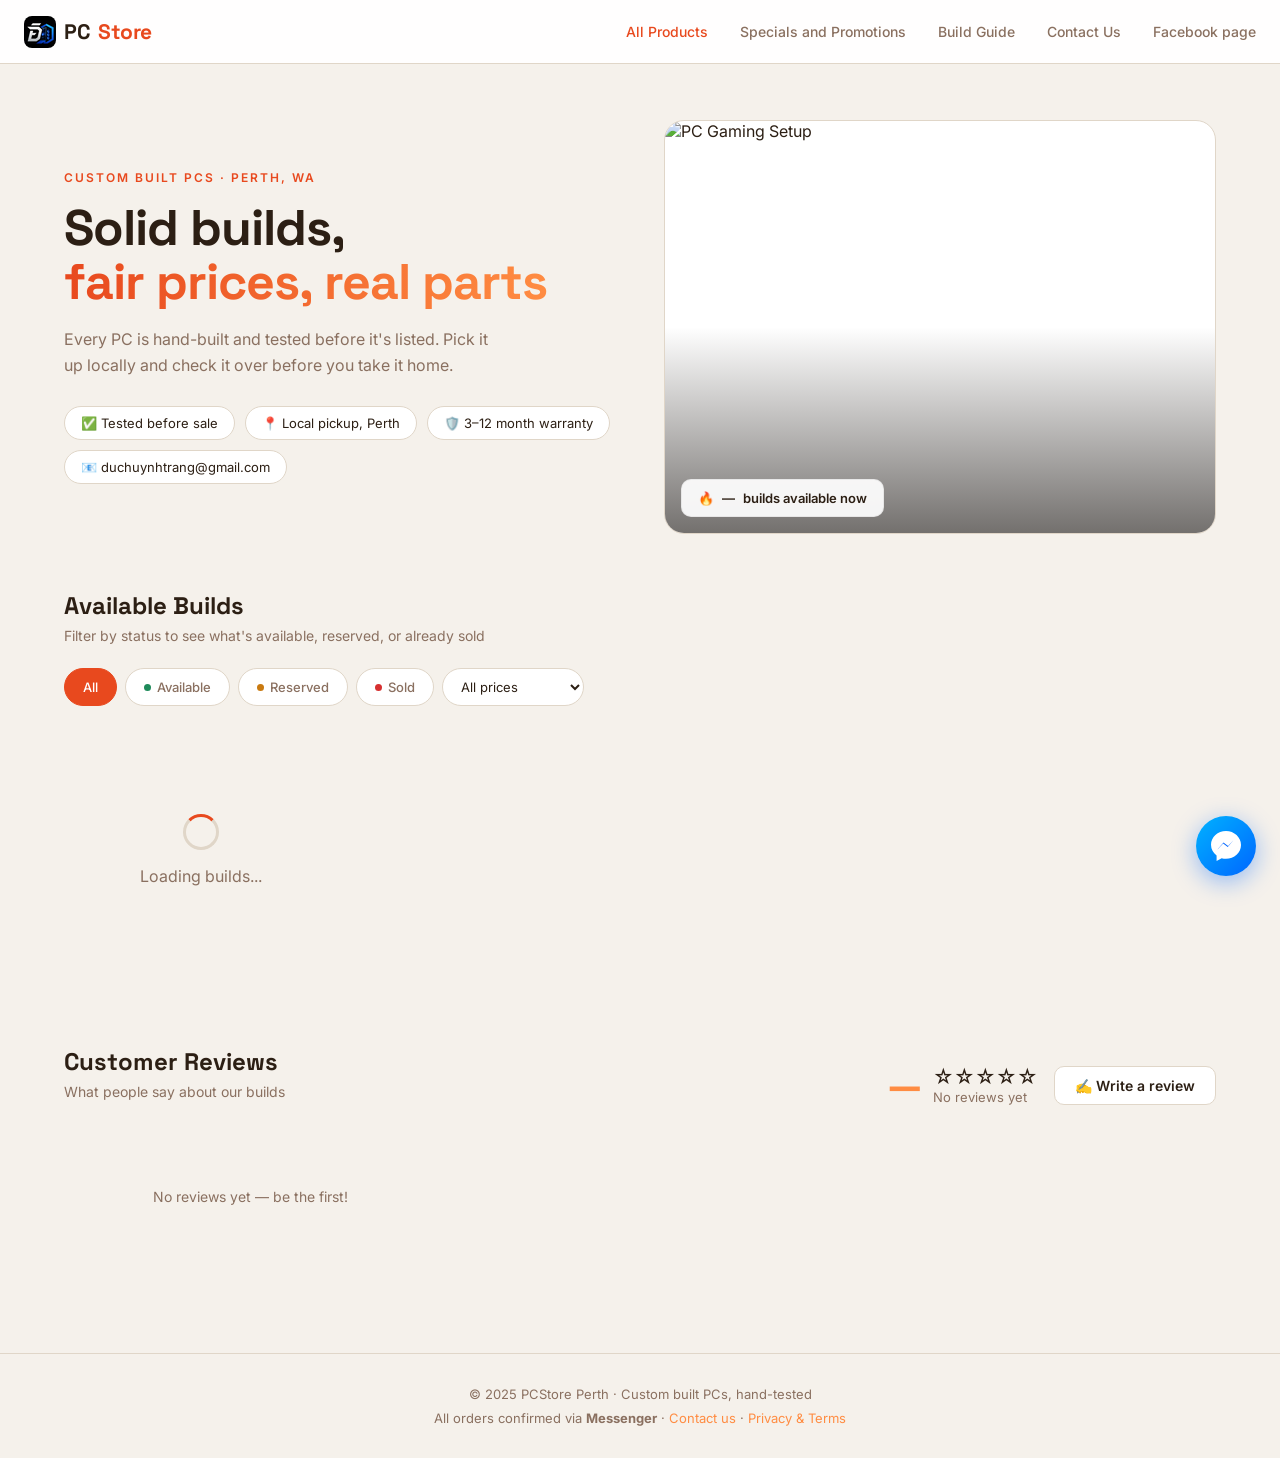
==== index.html @ 986ac5b2 "Add Facebook link to navigation menu" ====
<!DOCTYPE html>
<html lang="en">
<head>
<meta charset="UTF-8">
<meta name="viewport" content="width=device-width, initial-scale=1.0">
<title>PCStore Perth – TrangHuynhDuc</title>
<meta name="description" content="Hand-built custom PCs in Perth, WA. Gaming, office, and editing builds — tested before sale, local pickup, 3–12 month warranty.">
<meta property="og:title" content="PCStore Perth – TrangHuynhDuc">
<meta property="og:description" content="Hand-built custom PCs in Perth, WA. Tested before sale, local pickup, warranty included.">
<meta property="og:type" content="website">
<meta property="og:url" content="https://pcstoreperth.com/">
<meta property="og:image" content="https://pcstoreperth.com/og-image.jpg">
<meta property="og:image:width" content="1200">
<meta property="og:image:height" content="630">
<meta name="twitter:card" content="summary_large_image">
<meta name="twitter:title" content="PCStore Perth – Custom PCs">
<meta name="twitter:description" content="Hand-built custom PCs in Perth, WA. Tested before sale, local pickup, warranty included.">
<meta name="twitter:image" content="https://pcstoreperth.com/og-image.jpg">
<link rel="canonical" href="https://pcstoreperth.com/">
<link rel="icon" type="image/png" href="favicon.png">
<link rel="apple-touch-icon" href="apple-touch-icon.png">
<link href="https://fonts.googleapis.com/css2?family=Space+Grotesk:wght@400;500;600;700&family=Inter:wght@400;500;600&display=swap" rel="stylesheet">
<link rel="stylesheet" href="styles.css">

<!-- Google Analytics -->
<script async src="https://www.googletagmanager.com/gtag/js?id=G-156L86KK58"></script>
<script>
  window.dataLayer = window.dataLayer || [];
  function gtag(){dataLayer.push(arguments);}
  gtag('js', new Date());
  gtag('config', 'G-156L86KK58');
</script>
</head>
<body>

<nav>
  <a class="logo" href="index.html">
    <div class="logo-mark"><img src="favicon.png" alt="Logo"></div>
    PC<span>Store</span>
  </a>
  <div class="nav-links" id="nav-links">
    <a class="nav-link active" href="index.html">All Products</a>
    <a class="nav-link" href="specials.html">Specials and Promotions</a>
    <a class="nav-link" href="info.html">Build Guide</a>
    <a class="nav-link" href="contact.html">Contact Us</a>
    <a class="nav-link" href="https://www.facebook.com/codepcstore" target="_blank" rel="noopener">Facebook page</a>
  
  </div>
  <button class="nav-toggle" id="nav-toggle">☰</button>
</nav>

<section class="hero">
  <div>
    <div class="hero-eyebrow">Custom Built PCs · Perth, WA</div>
    <h1>Solid builds,<br><em>fair prices, real parts</em></h1>
    <p>Every PC is hand-built and tested before it's listed. Pick it up locally and check it over before you take it home.</p>
    <div class="hero-tags">
      <span class="hero-tag">✅ Tested before sale</span>
      <span class="hero-tag">📍 Local pickup, Perth</span>
      <span class="hero-tag">🛡️ 3–12 month warranty</span>
      <span class="hero-tag">📧 duchuynhtrang@gmail.com</span>
    </div>
  </div>
  <div class="hero-visual">
    <img src="https://images.unsplash.com/photo-1587202372634-32705e3bf49c?w=800&q=80" alt="PC Gaming Setup">
    <div class="hero-badge">🔥 <span id="hero-count">—</span> builds available now</div>
  </div>
</section>

<section class="section-wrap" id="products">
  <div class="section-title">Available Builds</div>
  <div class="section-sub">Filter by status to see what's available, reserved, or already sold</div>
  <div class="filter-bar" id="filter-bar">
    <button class="filter-btn active" data-status="all">All</button>
    <button class="filter-btn" data-status="available"><span class="filter-dot" style="background:var(--green)"></span>Available</button>
    <button class="filter-btn" data-status="reserved"><span class="filter-dot" style="background:var(--yellow)"></span>Reserved</button>
    <button class="filter-btn" data-status="sold"><span class="filter-dot" style="background:var(--red)"></span>Sold</button>
    <select id="price-filter" class="price-filter-select">
      <option value="all">All prices</option>
      <option value="0-500">Under $500</option>
      <option value="500-1000">$500 – $1000</option>
      <option value="1000-2000">$1000 – $2000</option>
      <option value="2000-99999">$2000+</option>
    </select>
  </div>
  <div id="products-grid" class="grid">
    <div class="loading"><div class="spinner"></div>Loading builds...</div>
  </div>
</section>

<!-- DETAIL MODAL -->
<div class="modal-overlay" id="detail-modal">
  <div class="modal">
    <div class="modal-header">
      <span style="font-family:'Space Grotesk',sans-serif;font-weight:600">Product Details</span>
      <button class="modal-close" onclick="closeModal('detail-modal')">✕</button>
    </div>
    <div id="modal-img-wrap"></div>
    <div class="modal-body">
      <div class="modal-status-row" id="modal-status"></div>
      <div class="modal-category" id="modal-cat"></div>
      <div class="modal-name" id="modal-name"></div>
      <div class="modal-price" id="modal-price"></div>
      <div class="modal-warranty" id="modal-warranty">🛡️ Warranty included</div>
      <div class="modal-desc" id="modal-desc"></div>
      <div class="specs-title">Specifications</div>
      <div class="specs-box" id="modal-specs">—</div>
      <button class="secondary-btn" id="modal-share-btn" style="margin-bottom:10px">🔗 Share this build</button>
      <button class="primary-btn" id="modal-order-btn">📝 Order this build</button>
      <div class="unavailable-note hidden" id="modal-unavailable">This build is no longer available to order</div>
    </div>
  </div>
</div>

<!-- BOOKING MODAL -->
<div class="modal-overlay" id="booking-modal">
  <div class="modal">
    <div class="modal-header">
      <span style="font-family:'Space Grotesk',sans-serif;font-weight:600">Order Build</span>
      <button class="modal-close" onclick="closeModal('booking-modal')">✕</button>
    </div>
    <div class="modal-body">
      <div id="booking-form-view">
        <div class="order-product-preview" id="booking-product-preview"></div>
        <div class="form-group">
          <label>Full name *</label>
          <input type="text" id="b-name" placeholder="John Smith">
        </div>
        <div class="form-group" id="phone-group">
          <label>Phone number *</label>
          <input type="text" id="b-phone" placeholder="04XX XXX XXX or +84 9XX XXX XXX">
          <div class="field-error" id="phone-error">Please enter a valid AU or VN phone number</div>
        </div>
        <div class="form-group">
          <label>Pickup date *</label>
          <input type="date" id="b-date">
        </div>
        <div class="form-group">
          <label>Pickup time *</label>
          <select id="b-time"><option value="">-- Select a date first --</option></select>
        </div>
        <div class="pickup-note">⏰ Note: Mon–Fri pickup is only available after 5:00pm. Sat & Sun pickup is available anytime (8am–8pm).</div>
        <button class="submit-btn" id="booking-submit-btn">Send order request</button>
      </div>
      <div id="booking-success-view" class="success-box hidden">
        <div class="success-icon">✅</div>
        <h3>Order request received!</h3>
        <p>This build has been reserved for you.</p>
        <div class="success-note">💬 Please message us on Messenger to confirm your pickup address — we'll send you the exact location there.</div>
        <a class="primary-btn" id="booking-messenger-btn" href="#" target="_blank">💬 Open Messenger to confirm</a>
      </div>
    </div>
  </div>
</div>

<!-- REVIEWS SECTION -->
<section class="reviews-section" id="reviews">
  <div class="reviews-header">
    <div>
      <div class="section-title">Customer Reviews</div>
      <div class="section-sub">What people say about our builds</div>
    </div>
    <div style="display:flex;align-items:center;gap:16px;flex-wrap:wrap">
      <div class="reviews-avg">
        <div class="reviews-avg-num" id="avg-rating">—</div>
        <div>
          <div class="reviews-avg-stars" id="avg-stars">☆☆☆☆☆</div>
          <div class="reviews-avg-count" id="avg-count">No reviews yet</div>
        </div>
      </div>
      <button class="write-review-btn" onclick="openReviewModal()">✍️ Write a review</button>
    </div>
  </div>
  <div class="reviews-grid" id="reviews-grid">
    <div class="reviews-empty">No reviews yet — be the first!</div>
  </div>
</section>

<!-- WRITE REVIEW MODAL -->
<div class="modal-overlay" id="review-modal">
  <div class="modal">
    <div class="modal-header">
      <span style="font-family:'Space Grotesk',sans-serif;font-weight:600">Write a Review</span>
      <button class="modal-close" onclick="closeModal('review-modal')">✕</button>
    </div>
    <div class="modal-body">
      <div class="form-group">
        <label>Your name *</label>
        <input type="text" id="rv-name" placeholder="e.g. John S.">
      </div>

 <!-- co edit -->      
    <div class="form-group">
     <label>Which product did you buy?</label>
     <select id="rv-product">
       <option value="">-- Chọn sản phẩm bạn đã mua --</option>
     </select>
    </div>    

      <div class="form-group">
        <label>Rating *</label>
        <div class="star-picker" id="star-picker">
          <span data-val="1">⭐</span>
          <span data-val="2">⭐</span>
          <span data-val="3">⭐</span>
          <span data-val="4">⭐</span>
          <span data-val="5">⭐</span>
        </div>
        <div class="star-hint" id="star-hint">Tap a star to rate</div>
      </div>
      <div class="form-group">
        <label>Your review *</label>
        <textarea id="rv-comment" placeholder="Tell us about your experience..."></textarea>
      </div>
      <button class="submit-btn" id="rv-submit">Submit review</button>
    </div>
  </div>
</div>

<a class="floating-messenger" id="floating-messenger-btn" href="#" target="_blank">
  <svg viewBox="0 0 36 36" fill="none" xmlns="http://www.w3.org/2000/svg"><path d="M18 0C8.1 0 0 7.4 0 16.6c0 5.2 2.6 9.9 6.7 12.9V36l6.1-3.4c1.6.5 3.4.7 5.2.7 9.9 0 18-7.4 18-16.6S27.9 0 18 0z" fill="#fff"/><path d="M8.2 21.9 14.6 15l5.5 4.2L26.9 11l-6.4 6.9-5.5-4.2-7 8.2z" fill="#0066ff"/></svg>
</a>

<div class="toast" id="toast">✅ Success!</div>

<footer>
  <div>© 2025 PCStore Perth · Custom built PCs, hand-tested</div>
  <div style="margin-top:8px">All orders confirmed via <strong>Messenger</strong> · <a href="contact.html">Contact us</a> · <a href="privacy.html">Privacy &amp; Terms</a></div>
</footer>

<script type="module" src="shop.js"></script>
</body>
</html>
---- styles.css ----
/* ============================================
   PCStore Perth — shared stylesheet
   Used by: index.html, info.html, contact.html, privacy.html
   ============================================ */

*, *::before, *::after { box-sizing: border-box; margin: 0; padding: 0; }

:root {
  --bg: #f5f1eb;
  --surface: #ffffff;
  --surface2: #efe8de;
  --border: #e0d6c8;
  --accent: #e8491e;
  --accent2: #ff8c42;
  --text: #2c1f14;
  --muted: #8a7060;
  --green: #1e8a5a;
  --yellow: #c97a10;
  --red: #d63030;
  --radius: 14px;
}

body { background: var(--bg); color: var(--text); font-family: 'Inter', sans-serif; min-height: 100vh; }
img { display: block; }
button { font-family: inherit; }
a { color: inherit; }

/* ============ NAV ============ */
nav {
  background: rgba(255,255,255,.92);
  backdrop-filter: blur(10px);
  border-bottom: 1px solid var(--border);
  padding: 0 24px;
  height: 64px;
  display: flex;
  align-items: center;
  justify-content: space-between;
  position: sticky; top: 0; z-index: 100;
}
.logo { font-family: 'Space Grotesk', sans-serif; font-weight: 700; font-size: 21px; letter-spacing: -0.5px; display: flex; align-items: center; gap: 8px; text-decoration: none; color: var(--text); }
.logo-mark { width: 32px; height: 32px; border-radius: 8px; overflow: hidden; flex-shrink: 0; }
.logo-mark img { width: 100%; height: 100%; object-fit: cover; }
.logo span { color: var(--accent); }
.nav-links { display: flex; gap: 32px; align-items: center; }
.nav-link { color: var(--muted); text-decoration: none; font-size: 14px; font-weight: 500; cursor: pointer; transition: color .2s; background: none; border: none; }
.nav-link:hover, .nav-link.active { color: var(--text); }
.nav-link.active { color: var(--accent); }
.nav-toggle { display: none; background: none; border: none; color: var(--text); font-size: 24px; cursor: pointer; }

/* ============ HERO (index.html) ============ */
.hero {
  padding: 56px 24px;
  max-width: 1200px; margin: 0 auto;
  display: grid; grid-template-columns: 1fr 1fr; gap: 48px; align-items: center;
}
.hero-eyebrow { font-size: 12px; letter-spacing: 2px; text-transform: uppercase; color: var(--accent); margin-bottom: 16px; font-weight: 600; }
.hero h1 { font-family: 'Space Grotesk', sans-serif; font-size: clamp(32px, 4.2vw, 50px); font-weight: 700; line-height: 1.08; margin-bottom: 18px; letter-spacing: -1px; }
.hero h1 em { font-style: normal; background: linear-gradient(90deg, var(--accent), var(--accent2)); -webkit-background-clip: text; -webkit-text-fill-color: transparent; }
.hero p { color: var(--muted); font-size: 16px; max-width: 440px; margin-bottom: 28px; line-height: 1.6; }
.hero-tags { display: flex; gap: 10px; flex-wrap: wrap; }
.hero-tag { font-size: 13px; padding: 8px 16px; border-radius: 20px; background: var(--surface); border: 1px solid var(--border); color: var(--text); display: flex; align-items: center; gap: 6px; }
.hero-visual {
  position: relative; border-radius: 20px; overflow: hidden;
  aspect-ratio: 4/3; background: var(--surface);
  border: 1px solid var(--border);
}
.hero-visual img { width: 100%; height: 100%; object-fit: cover; }
.hero-visual::after {
  content: ''; position: absolute; inset: 0;
  background: linear-gradient(180deg, transparent 50%, rgba(22,17,13,.6) 100%);
}
.hero-badge {
  position: absolute; bottom: 16px; left: 16px; z-index: 2;
  background: rgba(255,255,255,.92); color: var(--text); backdrop-filter: blur(8px);
  border: 1px solid rgba(0,0,0,.06); border-radius: 10px;
  padding: 10px 16px; font-size: 13px; font-weight: 600;
  display: flex; align-items: center; gap: 8px;
}

/* ============ SECTION / PAGE HEADERS ============ */
.section-wrap { padding: 0 24px 80px; max-width: 1200px; margin: 0 auto; }
.section-title { font-family: 'Space Grotesk', sans-serif; font-size: 24px; font-weight: 700; margin-bottom: 6px; }
.section-sub { color: var(--muted); font-size: 14px; margin-bottom: 24px; }
.page-header { padding: 56px 24px 24px; max-width: 1100px; margin: 0 auto; }
.page-header .section-title { font-size: 28px; }

/* ============ FILTER BAR (index.html) ============ */
.filter-bar { display: flex; gap: 8px; flex-wrap: wrap; margin-bottom: 28px; }
.filter-btn {
  padding: 9px 18px; border-radius: 20px; border: 1px solid var(--border);
  background: var(--surface); color: var(--muted); font-size: 13px; font-weight: 500; cursor: pointer;
  transition: all .2s; display: flex; align-items: center; gap: 6px;
}
.filter-btn.active { border-color: var(--accent); color: #fff; background: var(--accent); }
.filter-btn:hover:not(.active) { border-color: var(--accent); color: var(--accent); }

.price-filter-select {
  background: var(--surface); border: 1px solid var(--border); color: var(--text);
  padding: 9px 14px; border-radius: 99px; font-size: 13px; font-family: inherit; cursor: pointer;
}
.price-filter-select:hover { border-color: var(--accent); }

.sale-badge {
  position: absolute; top: 12px; right: 12px; background: #d63030; color: #fff;
  font-size: 12px; font-weight: 700; padding: 4px 12px; border-radius: 6px; z-index: 2;
  letter-spacing: .5px; box-shadow: 0 2px 8px rgba(214,48,48,.4);
}
.card-price-row { display: flex; align-items: baseline; gap: 8px; margin-top: auto; }
.card-price-original { font-size: 14px; color: var(--muted); text-decoration: line-through; }
.card-price-sale { font-size: 21px; font-weight: 700; color: #d63030; font-family: 'Space Grotesk', sans-serif; }
.filter-dot { width: 7px; height: 7px; border-radius: 50%; }

/* ============ PRODUCT GRID / CARD (index.html) ============ */
.grid { display: grid; grid-template-columns: repeat(auto-fill, minmax(270px, 1fr)); gap: 20px; }

.card {
  background: var(--surface); border: 1px solid var(--border);
  border-radius: var(--radius); overflow: hidden; cursor: pointer;
  transition: transform .2s, border-color .2s, box-shadow .2s;
  display: flex; flex-direction: column;
}
.card:hover { transform: translateY(-4px); border-color: var(--accent); box-shadow: 0 12px 32px rgba(255,87,34,.15); }
.card-img-wrap { position: relative; width: 100%; aspect-ratio: 4/3; background: var(--surface2); overflow: hidden; }
.card-img-wrap img { width: 100%; height: 100%; object-fit: cover; transition: transform .3s; }
.card:hover .card-img-wrap img { transform: scale(1.05); }
.card-img-fallback { width: 100%; height: 100%; display: flex; align-items: center; justify-content: center; font-size: 48px; }
.status-pill {
  position: absolute; top: 12px; left: 12px; z-index: 2;
  font-size: 11px; font-weight: 600; padding: 5px 11px; border-radius: 20px;
  display: flex; align-items: center; gap: 6px;
  backdrop-filter: blur(8px);
}
.status-pill .dot { width: 6px; height: 6px; border-radius: 50%; }
.status-available { background: rgba(74,222,128,.15); color: var(--green); border: 1px solid rgba(74,222,128,.3); }
.status-available .dot { background: var(--green); animation: pulse 1.6s infinite; }
.status-reserved { background: rgba(251,191,36,.15); color: var(--yellow); border: 1px solid rgba(251,191,36,.3); }
.status-reserved .dot { background: var(--yellow); }
.status-sold { background: rgba(248,113,113,.15); color: var(--red); border: 1px solid rgba(248,113,113,.3); }
.status-sold .dot { background: var(--red); }
@keyframes pulse { 0%,100% { opacity: 1; } 50% { opacity: .3; } }

.card-body { padding: 16px; flex: 1; display: flex; flex-direction: column; }
.card-category { font-size: 11px; letter-spacing: 1px; text-transform: uppercase; color: var(--accent); margin-bottom: 6px; font-weight: 600; }
.card-name { font-family: 'Space Grotesk', sans-serif; font-size: 16px; font-weight: 600; margin-bottom: 10px; line-height: 1.3; }
.card-price { font-size: 21px; font-weight: 700; color: var(--accent2); font-family: 'Space Grotesk', sans-serif; margin-top: auto; }
.card-price-label { font-size: 11px; color: var(--muted); margin-top: 2px; }
.card-footer { padding: 0 16px 16px; }
.order-btn {
  width: 100%; background: var(--accent); color: #fff; border: none;
  padding: 11px 18px; border-radius: 10px; font-size: 14px; font-weight: 600;
  cursor: pointer; transition: opacity .2s;
}
.order-btn:hover { opacity: .85; }
.order-btn:disabled { background: var(--surface2); color: var(--muted); cursor: not-allowed; }

/* ============ MODALS (index.html) ============ */
.modal-overlay {
  position: fixed; inset: 0; background: rgba(0,0,0,.75);
  display: none; align-items: center; justify-content: center;
  z-index: 200; padding: 20px; backdrop-filter: blur(4px);
}
.modal-overlay.open { display: flex; }
.modal {
  background: var(--surface); border: 1px solid var(--border);
  border-radius: 20px; max-width: 640px; width: 100%;
  max-height: 90vh; overflow-y: auto;
}
.modal-header { padding: 18px 24px; border-bottom: 1px solid var(--border); display: flex; justify-content: space-between; align-items: center; position: sticky; top: 0; background: var(--surface); z-index: 5; }
.modal-close { background: var(--surface2); border: none; color: var(--muted); width: 32px; height: 32px; border-radius: 8px; cursor: pointer; font-size: 18px; }
.modal-img { width: 100%; aspect-ratio: 16/10; object-fit: cover; background: var(--surface2); }
.modal-img-fallback { width: 100%; aspect-ratio: 16/10; display: flex; align-items: center; justify-content: center; font-size: 72px; background: var(--surface2); }
.modal-body { padding: 24px; }
.modal-status-row { margin-bottom: 14px; }
.modal-category { font-size: 11px; letter-spacing: 1px; text-transform: uppercase; color: var(--accent); margin-bottom: 8px; font-weight: 600; }
.modal-name { font-family: 'Space Grotesk', sans-serif; font-size: 24px; font-weight: 700; margin-bottom: 12px; }
.modal-price { font-size: 30px; font-weight: 700; color: var(--accent2); font-family: 'Space Grotesk', sans-serif; margin-bottom: 8px; }
.modal-warranty { display: inline-flex; align-items: center; gap: 6px; font-size: 13px; color: var(--muted); background: var(--surface2); padding: 6px 12px; border-radius: 20px; margin-bottom: 16px; }
.modal-desc { color: var(--muted); line-height: 1.7; margin-bottom: 20px; }
.specs-title { font-weight: 600; margin-bottom: 10px; font-size: 13px; text-transform: uppercase; letter-spacing: 1px; color: var(--muted); }
.specs-box { background: var(--surface2); border-radius: 10px; padding: 16px; white-space: pre-wrap; font-size: 14px; line-height: 1.8; color: var(--text); margin-bottom: 24px; }
.unavailable-note {
  text-align: center; padding: 16px; border-radius: 12px;
  background: var(--surface2); color: var(--muted); font-size: 14px;
}

/* ============ BUTTONS (shared) ============ */
.primary-btn {
  display: flex; align-items: center; justify-content: center; gap: 10px;
  width: 100%; padding: 16px; border-radius: 12px;
  background: var(--accent); color: #fff; font-size: 16px; font-weight: 700;
  border: none; cursor: pointer; transition: opacity .2s; text-decoration: none;
}
.primary-btn:hover { opacity: .9; }
.secondary-btn {
  width: 100%; padding: 14px; border-radius: 12px;
  background: var(--surface2); color: var(--text); font-size: 14px; font-weight: 600;
  border: 1px solid var(--border); cursor: pointer; transition: all .2s;
}
.secondary-btn:hover { border-color: var(--accent); color: var(--accent); }
.secondary-btn:disabled { opacity: .5; cursor: not-allowed; }
.cta-btn { display: inline-flex; align-items: center; gap: 8px; background: var(--accent); color: #fff; padding: 13px 26px; border-radius: 10px; font-weight: 700; font-size: 14px; text-decoration: none; }

/* ============ FORMS (shared: booking, contact) ============ */
.form-group { margin-bottom: 16px; text-align: left; }
.form-group label { display: block; font-size: 13px; font-weight: 500; margin-bottom: 6px; color: var(--muted); }
.form-group input, .form-group select, .form-group textarea {
  width: 100%; background: var(--surface2); border: 1px solid var(--border);
  border-radius: 10px; padding: 11px 14px; color: var(--text); font-size: 14px;
  font-family: inherit; transition: border-color .2s;
}
.form-group input:focus, .form-group select:focus, .form-group textarea:focus { outline: none; border-color: var(--accent); }
.form-group textarea { resize: vertical; min-height: 80px; }
.form-group .field-error { color: var(--red); font-size: 12px; margin-top: 6px; display: none; }
.form-group.has-error input { border-color: var(--red); }
.form-group.has-error .field-error { display: block; }
.form-divider { display: flex; align-items: center; gap: 12px; margin: 24px 0 20px; font-size: 12px; color: var(--muted); }
.form-divider::before, .form-divider::after { content: ''; flex: 1; height: 1px; background: var(--border); }
.pickup-note { font-size: 12px; color: var(--muted); background: var(--surface2); padding: 10px 14px; border-radius: 8px; margin-bottom: 16px; line-height: 1.6; }
.submit-btn {
  width: 100%; padding: 15px; border-radius: 12px;
  background: var(--accent); color: #fff; font-size: 15px; font-weight: 700;
  border: none; cursor: pointer; transition: opacity .2s;
}
.submit-btn:hover { opacity: .85; }
.submit-btn:disabled { opacity: .5; cursor: not-allowed; }
.order-product-preview { display: flex; gap: 12px; align-items: center; background: var(--surface2); border-radius: 10px; padding: 12px; margin-bottom: 20px; }
.order-product-preview img { width: 56px; height: 56px; border-radius: 8px; object-fit: cover; }
.order-product-preview .opp-name { font-weight: 600; font-size: 14px; }
.order-product-preview .opp-price { color: var(--accent2); font-size: 13px; font-weight: 600; margin-top: 2px; }

/* ============ SUCCESS STATE ============ */
.success-box { text-align: center; padding: 20px 0; }
.success-icon { font-size: 56px; margin-bottom: 16px; }
.success-box h3 { font-family: 'Space Grotesk', sans-serif; font-size: 20px; margin-bottom: 8px; }
.success-box p { color: var(--muted); font-size: 14px; margin-bottom: 12px; line-height: 1.6; }
.success-note { background: var(--surface2); border: 1px solid var(--border); border-radius: 10px; padding: 14px; font-size: 13px; color: var(--accent2); margin-bottom: 24px; text-align: left; line-height: 1.6; }

/* ============ LOADING / EMPTY STATES ============ */
.loading { text-align: center; padding: 80px 24px; color: var(--muted); }
.spinner { width: 36px; height: 36px; border: 3px solid var(--border); border-top-color: var(--accent); border-radius: 50%; animation: spin .7s linear infinite; margin: 0 auto 16px; }
@keyframes spin { to { transform: rotate(360deg); } }
.empty { text-align: center; padding: 80px 24px; color: var(--muted); font-size: 15px; grid-column: 1/-1; }
.not-found-box { text-align: center; padding: 100px 24px; }
.not-found-box .nf-icon { font-size: 56px; margin-bottom: 16px; }
.not-found-box h2 { font-family: 'Space Grotesk', sans-serif; font-size: 22px; margin-bottom: 8px; }
.not-found-box p { color: var(--muted); margin-bottom: 24px; }

/* ============ TOAST ============ */
.toast {
  position: fixed; bottom: 24px; left: 50%; transform: translate(-50%, 100px);
  background: var(--surface); border: 1px solid var(--green);
  color: var(--green); padding: 14px 22px; border-radius: 10px;
  font-size: 14px; font-weight: 500; z-index: 999;
  opacity: 0; transition: all .3s; display: flex; align-items: center; gap: 8px;
}
.toast.show { transform: translate(-50%, 0); opacity: 1; }
.toast.error { border-color: var(--red); color: var(--red); }

/* ============ FLOATING MESSENGER BUTTON ============ */
.floating-messenger {
  position: fixed; bottom: 24px; right: 24px; z-index: 150;
  width: 60px; height: 60px; border-radius: 50%;
  background: linear-gradient(135deg, #00b2ff, #0066ff);
  display: flex; align-items: center; justify-content: center;
  text-decoration: none;
  box-shadow: 0 6px 24px rgba(0,102,255,.4);
  transition: transform .2s;
  animation: float 2.4s ease-in-out infinite;
}
.floating-messenger:hover { transform: scale(1.08); }
.floating-messenger svg { width: 30px; height: 30px; }
@keyframes float { 0%,100% { transform: translateY(0); } 50% { transform: translateY(-6px); } }

/* ============ INFO / BUILD GUIDE PAGE ============ */
.info-section { padding: 0 24px 64px; max-width: 1100px; margin: 0 auto; }
.info-intro { color: var(--muted); font-size: 15px; line-height: 1.7; margin-bottom: 36px; max-width: 720px; }
.use-case-grid { display: grid; grid-template-columns: repeat(3, 1fr); gap: 20px; margin-bottom: 48px; }
.use-case-card { background: var(--surface); border: 1px solid var(--border); border-radius: var(--radius); padding: 24px; }
.use-case-icon { font-size: 30px; margin-bottom: 10px; }
.use-case-card h4 { font-family: 'Space Grotesk', sans-serif; font-size: 17px; font-weight: 700; margin-bottom: 4px; }
.use-case-tag { font-size: 12px; color: var(--accent2); margin-bottom: 14px; display: block; }
.use-case-specs { list-style: none; display: flex; flex-direction: column; gap: 8px; }
.use-case-specs li { font-size: 13px; color: var(--muted); display: flex; justify-content: space-between; border-bottom: 1px dashed var(--border); padding-bottom: 8px; }
.use-case-specs li b { color: var(--text); font-weight: 500; }

.components-title { font-family: 'Space Grotesk', sans-serif; font-size: 20px; font-weight: 700; margin-bottom: 6px; }
.components-sub { color: var(--muted); font-size: 14px; margin-bottom: 20px; }
.component-list { display: flex; flex-direction: column; gap: 12px; margin-bottom: 48px; }
.component-row { background: var(--surface); border: 1px solid var(--border); border-radius: 12px; padding: 16px 20px; display: grid; grid-template-columns: 100px 1fr; gap: 16px; align-items: start; }
.component-row .comp-label { font-family: 'Space Grotesk', sans-serif; font-weight: 700; color: var(--accent2); font-size: 14px; }
.component-row .comp-desc { font-size: 13px; color: var(--muted); line-height: 1.6; }
.component-row .comp-desc b { color: var(--text); }

.cta-band { background: var(--surface); border: 1px solid var(--border); border-radius: var(--radius); padding: 32px; text-align: center; }
.cta-band h3 { font-family: 'Space Grotesk', sans-serif; font-size: 18px; margin-bottom: 8px; }
.cta-band p { color: var(--muted); font-size: 13px; margin-bottom: 20px; }

/* ============ CONTACT PAGE ============ */
.contact-section { padding: 64px 24px; }
.contact-inner { max-width: 1100px; margin: 0 auto; display: grid; grid-template-columns: 1fr 1fr; gap: 48px; align-items: start; }
.contact-info h1 { font-family: 'Space Grotesk', sans-serif; font-size: 32px; font-weight: 700; margin-bottom: 12px; }
.contact-info > p { color: var(--muted); line-height: 1.7; margin-bottom: 28px; max-width: 460px; }
.contact-list { display: flex; flex-direction: column; gap: 16px; margin-bottom: 28px; }
.contact-item { display: flex; align-items: center; gap: 14px; font-size: 14px; }
.contact-icon { width: 40px; height: 40px; border-radius: 10px; background: var(--surface2); display: flex; align-items: center; justify-content: center; font-size: 18px; flex-shrink: 0; }
.contact-icon svg { width: 19px; height: 19px; }
.map-wrap { border-radius: 14px; overflow: hidden; border: 1px solid var(--border); aspect-ratio: 16/10; }
.map-wrap iframe { width: 100%; height: 100%; border: 0; filter: grayscale(0.3) invert(0.92) contrast(0.9); }
.contact-cta {
  background: var(--surface); border: 1px solid var(--border); border-radius: 16px; padding: 36px; text-align: center;
  position: sticky; top: 96px;
}
.contact-cta h3 { font-family: 'Space Grotesk', sans-serif; font-size: 19px; margin-bottom: 8px; }
.contact-cta p { color: var(--muted); font-size: 13px; margin-bottom: 24px; line-height: 1.6; }
.response-note { margin-top: 18px; font-size: 12px; color: var(--muted); display: flex; align-items: center; justify-content: center; gap: 6px; }
.response-note .live-dot { width: 6px; height: 6px; border-radius: 50%; background: #4ade80; animation: pulse 1.6s infinite; }

/* ============ PRIVACY PAGE ============ */
.content { max-width: 720px; margin: 0 auto; padding: 56px 24px 80px; }
.content h1 { font-family: 'Space Grotesk', sans-serif; font-size: 30px; font-weight: 700; margin-bottom: 8px; }
.content .updated { color: var(--muted); font-size: 13px; margin-bottom: 40px; }
.content h2 { font-family: 'Space Grotesk', sans-serif; font-size: 18px; font-weight: 700; margin: 32px 0 12px; }
.content p { color: var(--muted); line-height: 1.75; margin-bottom: 14px; font-size: 14.5px; }
.content ul { color: var(--muted); line-height: 1.75; font-size: 14.5px; margin: 0 0 14px 20px; }
.content li { margin-bottom: 6px; }
.content strong { color: var(--text); }
.content a { color: var(--accent2); }

/* ============ FOOTER ============ */
footer { border-top: 1px solid var(--border); padding: 32px 24px; text-align: center; color: var(--muted); font-size: 13px; }
footer a { color: var(--accent2); text-decoration: none; }

.hidden { display: none !important; }

/* ============ RESPONSIVE ============ */
/* ============ REVIEWS SECTION ============ */
.reviews-section { padding: 0 24px 80px; max-width: 1200px; margin: 0 auto; }
.reviews-header { display: flex; align-items: center; justify-content: space-between; margin-bottom: 24px; flex-wrap: wrap; gap: 12px; }
.reviews-avg { display: flex; align-items: center; gap: 10px; }
.reviews-avg-num { font-family: 'Space Grotesk', sans-serif; font-size: 40px; font-weight: 700; color: var(--accent2); }
.reviews-avg-stars { font-size: 20px; }
.reviews-avg-count { font-size: 13px; color: var(--muted); }
.write-review-btn { background: var(--surface); border: 1px solid var(--border); color: var(--text); padding: 10px 20px; border-radius: 10px; font-size: 14px; font-weight: 600; cursor: pointer; transition: border-color .2s; }
.write-review-btn:hover { border-color: var(--accent); color: var(--accent); }

.reviews-grid { display: grid; grid-template-columns: repeat(auto-fill, minmax(300px, 1fr)); gap: 16px; margin-bottom: 28px; }
.review-card { background: var(--surface); border: 1px solid var(--border); border-radius: var(--radius); padding: 20px; }
.review-top { display: flex; align-items: center; justify-content: space-between; margin-bottom: 10px; }
.review-name { font-weight: 600; font-size: 14px; }
.review-date { font-size: 12px; color: var(--muted); }
.review-stars { font-size: 16px; margin-bottom: 8px; }
.review-comment { font-size: 14px; color: var(--muted); line-height: 1.6; }
.review-reply { margin-top: 12px; padding: 10px 14px; background: var(--surface2); border-left: 3px solid var(--accent); border-radius: 6px; font-size: 13px; color: var(--text); line-height: 1.5; }
.review-reply-label { font-size: 11px; color: var(--accent); font-weight: 600; margin-bottom: 4px; text-transform: uppercase; letter-spacing: 1px; }
.reviews-empty { text-align: center; padding: 40px; color: var(--muted); font-size: 14px; }

/* WRITE REVIEW MODAL */
.star-picker { display: flex; gap: 8px; margin-bottom: 4px; }
.star-picker span { font-size: 28px; cursor: pointer; opacity: .3; transition: opacity .2s; }
.star-picker span.active { opacity: 1; }
.star-hint { font-size: 12px; color: var(--muted); margin-bottom: 16px; }
/* ============ RESPONSIVE ============ */
@media (max-width: 760px) {
  .hero { grid-template-columns: 1fr; padding: 32px 16px; }
  .hero-visual { order: -1; }
  nav { padding: 0 16px; }
  .nav-links { position: fixed; top: 64px; left: 0; right: 0; background: var(--bg); border-bottom: 1px solid var(--border); flex-direction: column; padding: 16px; gap: 16px; display: none; }
  .nav-links.open { display: flex; }
  .nav-toggle { display: block; }
  .contact-inner { grid-template-columns: 1fr; }
  .contact-cta { position: static; }
  .use-case-grid { grid-template-columns: 1fr; }
  .component-row { grid-template-columns: 1fr; }
  .modal { border-radius: 16px; }
}
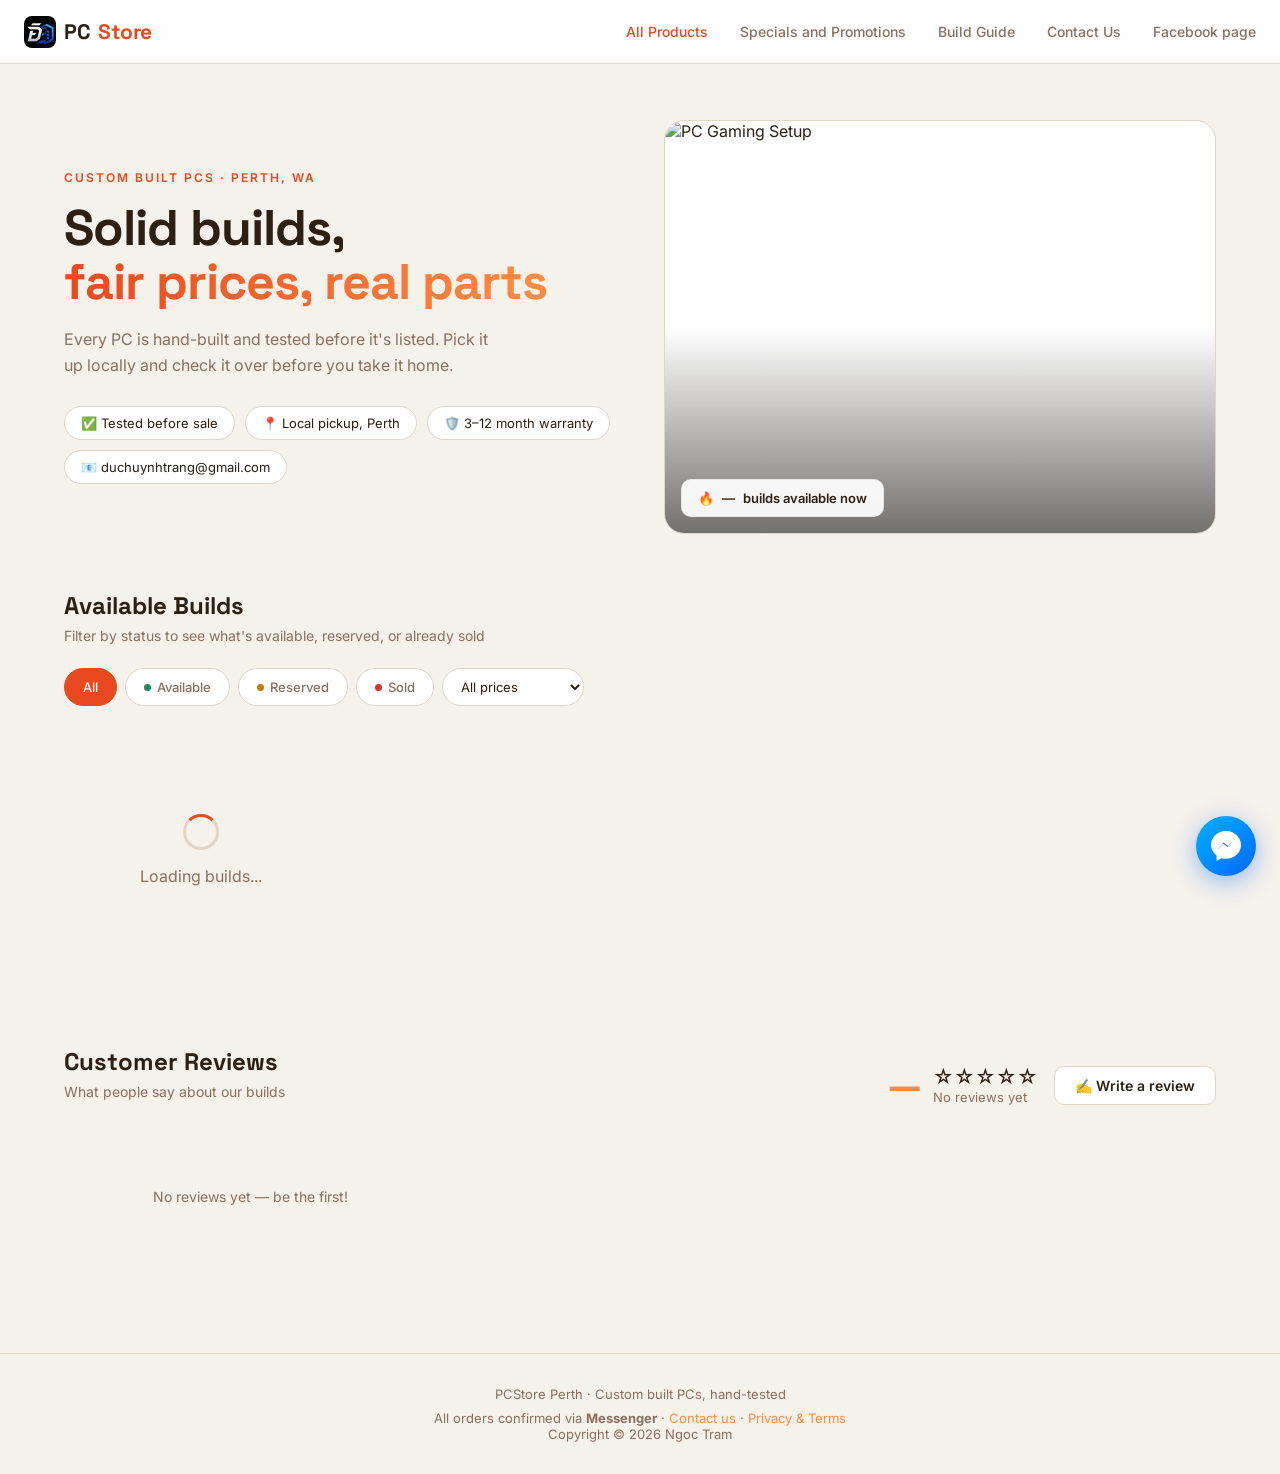
==== commit 3be55320: "Update footer copyright year and text" ====
--- a/index.html
+++ b/index.html
@@ -224,8 +224,9 @@
 <div class="toast" id="toast">✅ Success!</div>
 
 <footer>
-  <div>© 2025 PCStore Perth · Custom built PCs, hand-tested</div>
+  <div> PCStore Perth · Custom built PCs, hand-tested</div>
   <div style="margin-top:8px">All orders confirmed via <strong>Messenger</strong> · <a href="contact.html">Contact us</a> · <a href="privacy.html">Privacy &amp; Terms</a></div>
+  <div>Copyright © 2026 Ngoc Tram</div>
 </footer>
 
 <script type="module" src="shop.js"></script>
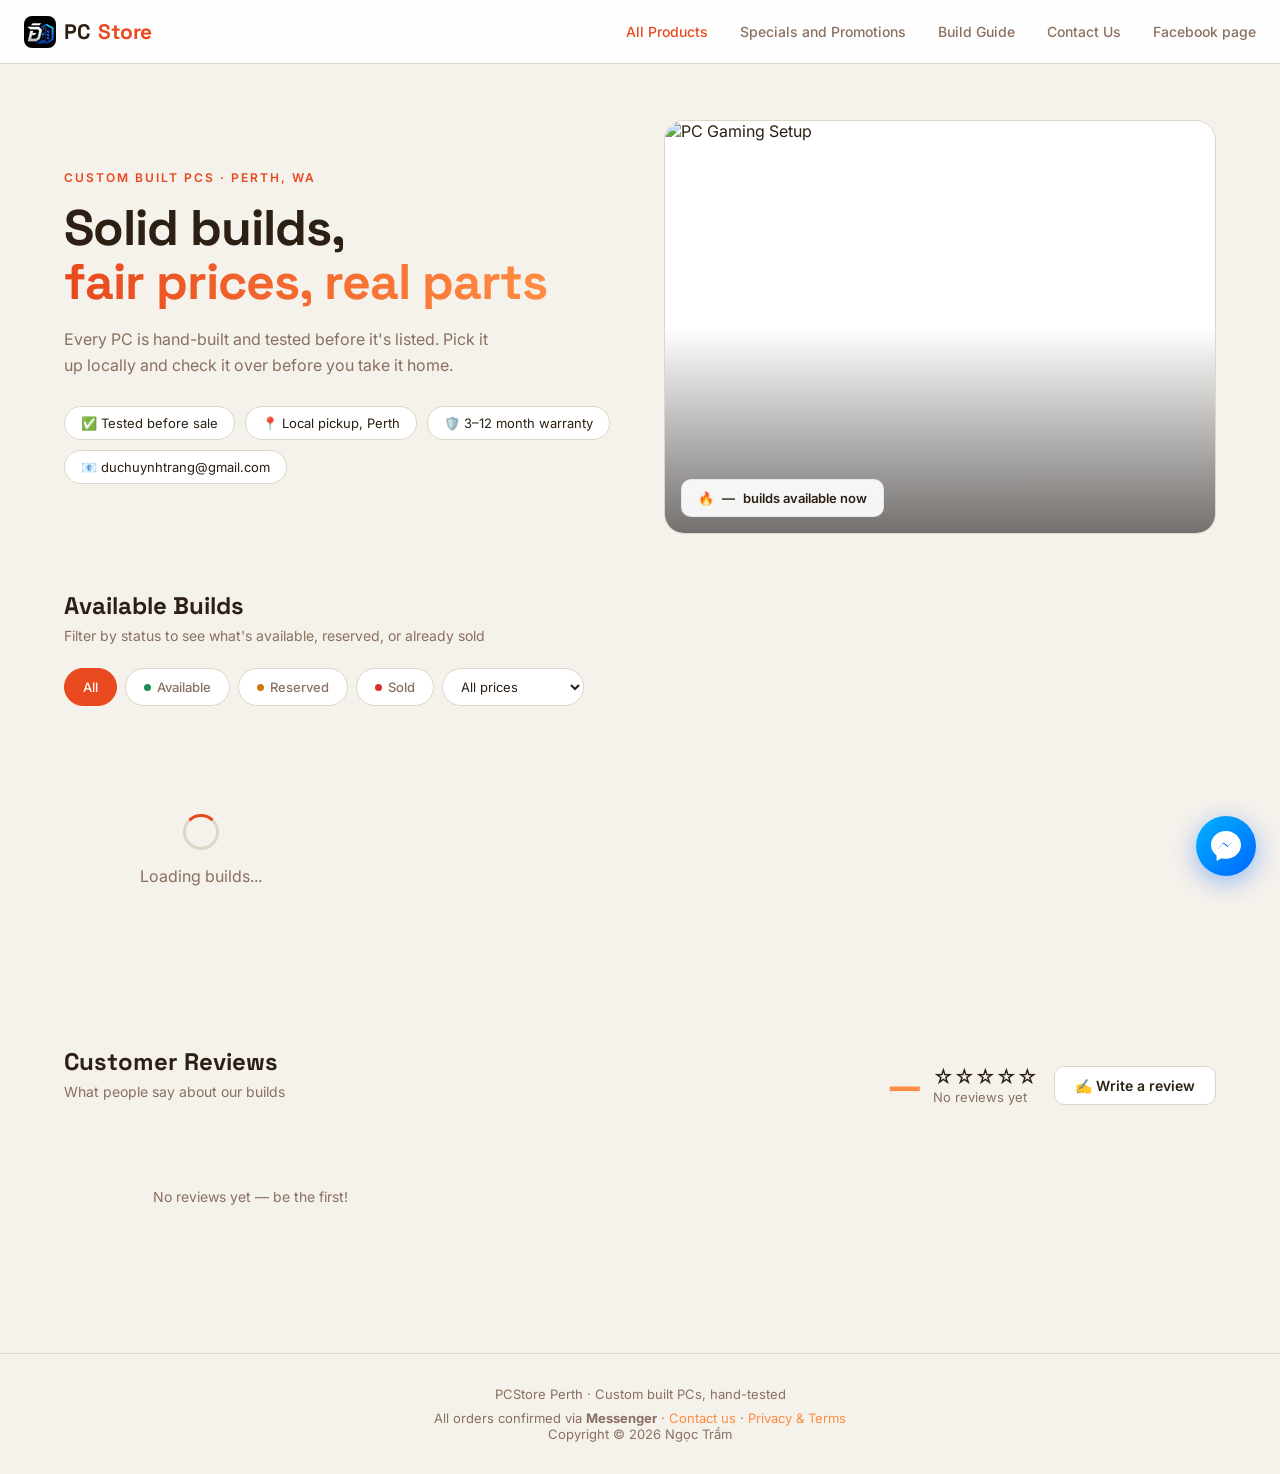
==== commit a3903c92: "Update copyright name to include diacritics" ====
--- a/index.html
+++ b/index.html
@@ -226,7 +226,7 @@
 <footer>
   <div> PCStore Perth · Custom built PCs, hand-tested</div>
   <div style="margin-top:8px">All orders confirmed via <strong>Messenger</strong> · <a href="contact.html">Contact us</a> · <a href="privacy.html">Privacy &amp; Terms</a></div>
-  <div>Copyright © 2026 Ngoc Tram</div>
+  <div>Copyright © 2026 Ngọc Trầm</div>
 </footer>
 
 <script type="module" src="shop.js"></script>
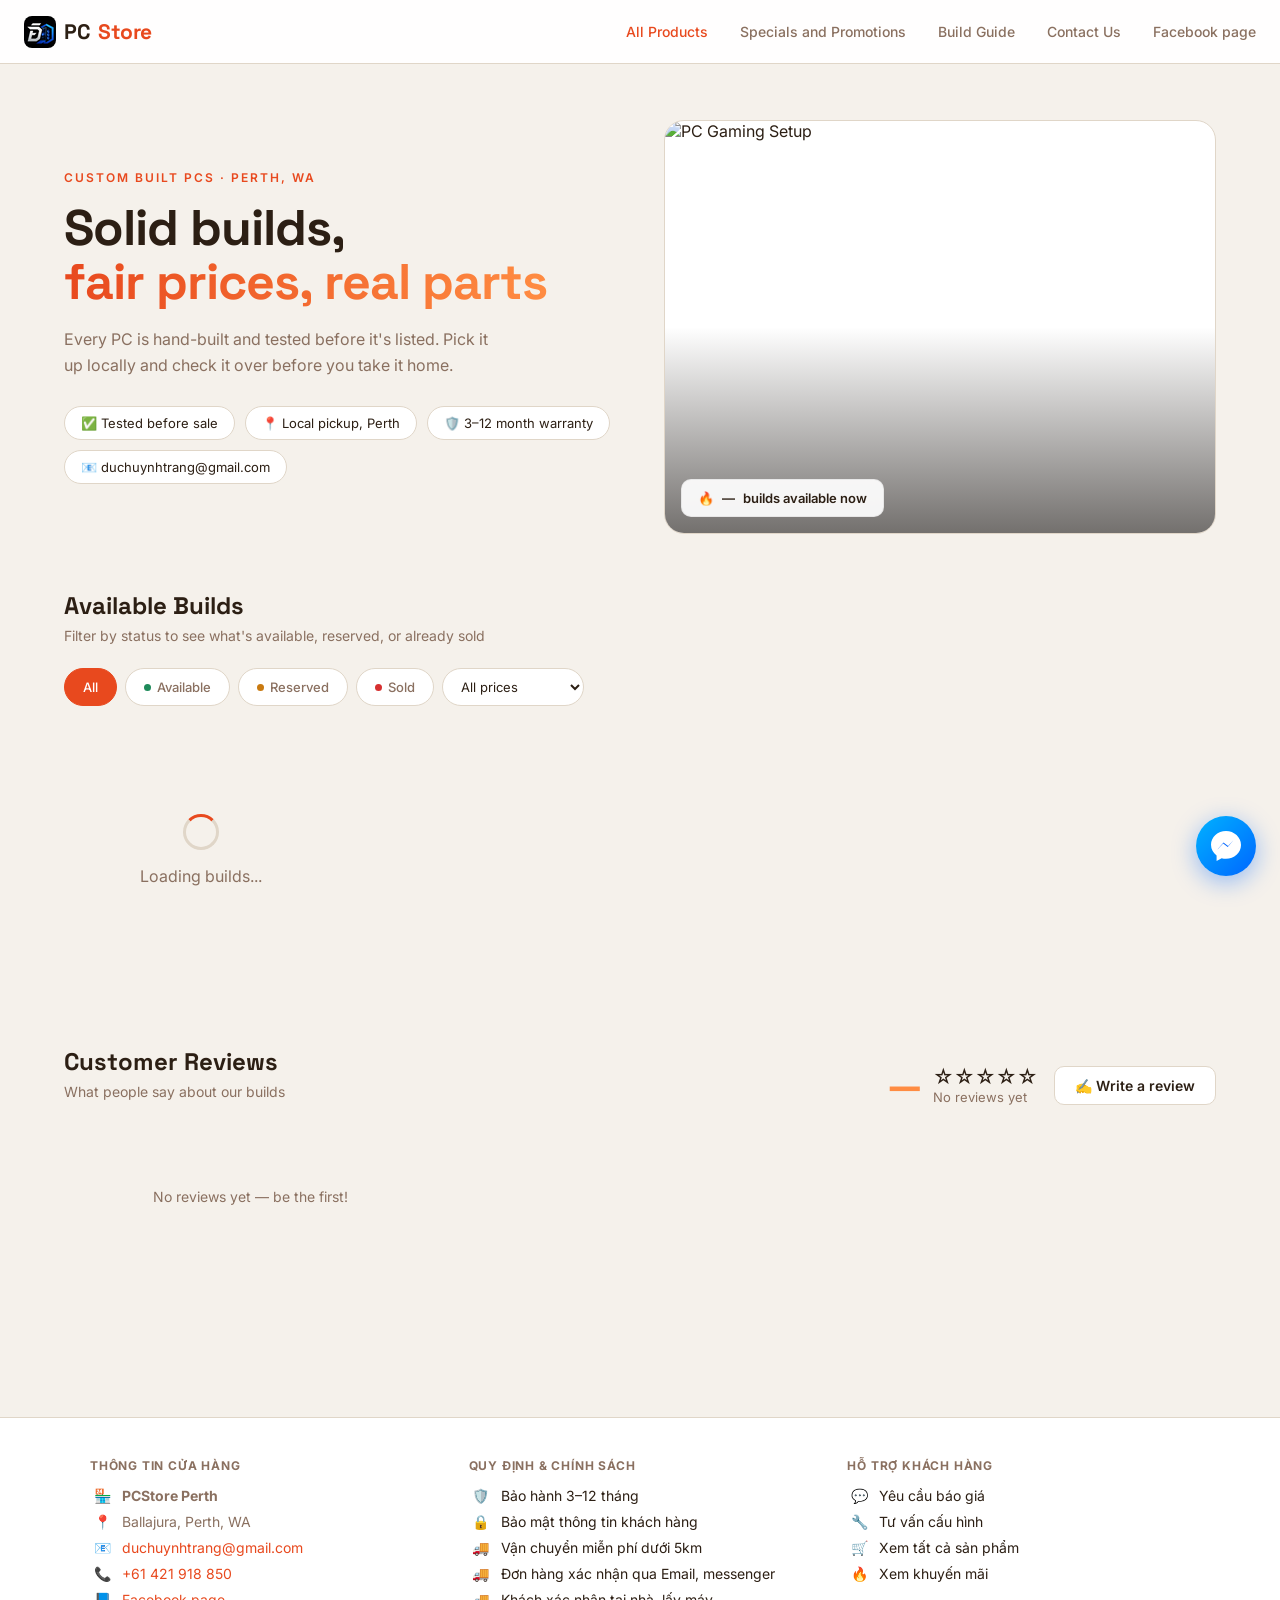
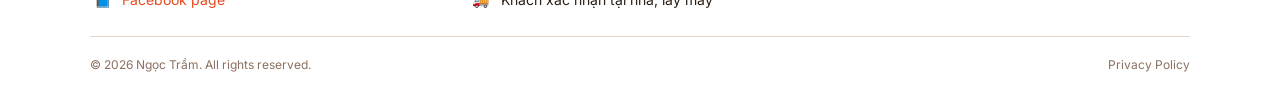
==== commit ca25ea2e: "Redesign footer with store information and policies" ====
--- a/index.html
+++ b/index.html
@@ -223,10 +223,53 @@
 
 <div class="toast" id="toast">✅ Success!</div>
 
-<footer>
-  <div> PCStore Perth · Custom built PCs, hand-tested</div>
-  <div style="margin-top:8px">All orders confirmed via <strong>Messenger</strong> · <a href="contact.html">Contact us</a> · <a href="privacy.html">Privacy &amp; Terms</a></div>
-  <div>Copyright © 2026 Ngọc Trầm</div>
+<!-- FOOTER -->
+<footer style="margin-top:64px;border-top:1px solid var(--border);background:var(--surface);padding:40px 24px 24px;text-align:left;">
+  <div style="max-width:1100px;margin:0 auto;display:grid;grid-template-columns:repeat(3,1fr);gap:36px">
+
+    <!-- Thông tin cửa hàng -->
+    <div>
+      <div style="font-weight:700;font-size:12px;letter-spacing:.8px;color:var(--muted);margin-bottom:14px;text-transform:uppercase">Thông tin cửa hàng</div>
+      <div style="display:flex;flex-direction:column;gap:9px;font-size:14px">
+        <div style="display:flex;align-items:center;gap:8px"><span style="width:24px;text-align:center;display:inline-block">🏪</span><span><strong>PCStore Perth</strong></span></div>
+        <div style="display:flex;align-items:center;gap:8px"><span style="width:24px;text-align:center;display:inline-block">📍</span><span>Ballajura, Perth, WA</span></div>
+        <div style="display:flex;align-items:center;gap:8px"><span style="width:24px;text-align:center;display:inline-block">📧</span><a href="mailto:duchuynhtrang@gmail.com" style="color:var(--accent);text-decoration:none">duchuynhtrang@gmail.com</a></div>
+        <div style="display:flex;align-items:center;gap:8px"><span style="width:24px;text-align:center;display:inline-block">📞</span><a href="tel:+61421918850" style="color:var(--accent);text-decoration:none">+61 421 918 850</a></div>
+        <div style="display:flex;align-items:center;gap:8px"><span style="width:24px;text-align:center;display:inline-block">📘</span><a href="https://www.facebook.com/codepcstore" target="_blank" rel="noopener" style="color:var(--accent);text-decoration:none">Facebook page</a></div>
+      </div>
+    </div>
+
+    <!-- Quy định & Chính sách -->
+    <div>
+      <div style="font-weight:700;font-size:12px;letter-spacing:.8px;color:var(--muted);margin-bottom:14px;text-transform:uppercase">Quy định & Chính sách</div>
+      <div style="display:flex;flex-direction:column;gap:9px;font-size:14px;color:var(--text)">
+        <div style="display:flex;align-items:center;gap:8px"><span style="width:24px;text-align:center;display:inline-block">🛡️</span><span>Bảo hành 3–12 tháng</span></div>
+        <div style="display:flex;align-items:center;gap:8px"><span style="width:24px;text-align:center;display:inline-block">🔒</span><span>Bảo mật thông tin khách hàng</span></div>
+        <div style="display:flex;align-items:center;gap:8px"><span style="width:24px;text-align:center;display:inline-block">🚚</span><span>Vận chuyển miễn phí dưới 5km</span></div>
+         <div style="display:flex;align-items:center;gap:8px"><span style="width:24px;text-align:center;display:inline-block">🚚</span><span>Đơn hàng xác nhận qua Email, messenger</span></div>
+           <div style="display:flex;align-items:center;gap:8px"><span style="width:24px;text-align:center;display:inline-block">🚚</span><span>Khách xác nhận tại nhà, lấy máy</span></div>
+   
+        
+      </div>
+    </div>
+
+    <!-- Hỗ trợ khách hàng -->
+    <div>
+      <div style="font-weight:700;font-size:12px;letter-spacing:.8px;color:var(--muted);margin-bottom:14px;text-transform:uppercase">Hỗ trợ khách hàng</div>
+      <div style="display:flex;flex-direction:column;gap:9px;font-size:14px">
+        <a href="contact.html" style="color:var(--text);text-decoration:none;display:flex;align-items:center;gap:8px"><span style="width:24px;text-align:center;display:inline-block">💬</span><span>Yêu cầu báo giá</span></a>
+        <a href="contact.html" style="color:var(--text);text-decoration:none;display:flex;align-items:center;gap:8px"><span style="width:24px;text-align:center;display:inline-block">🔧</span><span>Tư vấn cấu hình</span></a>
+        <a href="index.html" style="color:var(--text);text-decoration:none;display:flex;align-items:center;gap:8px"><span style="width:24px;text-align:center;display:inline-block">🛒</span><span>Xem tất cả sản phẩm</span></a>
+        <a href="specials.html" style="color:var(--text);text-decoration:none;display:flex;align-items:center;gap:8px"><span style="width:24px;text-align:center;display:inline-block">🔥</span><span>Xem khuyến mãi</span></a>
+      </div>
+    </div>
+
+  </div>
+
+  <div style="max-width:1100px;margin:28px auto 0;padding-top:20px;border-top:1px solid var(--border);display:flex;justify-content:space-between;align-items:center;flex-wrap:wrap;gap:8px;font-size:12px;color:var(--muted)">
+    <span>© 2026 Ngọc Trầm. All rights reserved.</span>
+    <a href="privacy.html" style="color:var(--muted);text-decoration:none">Privacy Policy</a>
+  </div>
 </footer>
 
 <script type="module" src="shop.js"></script>
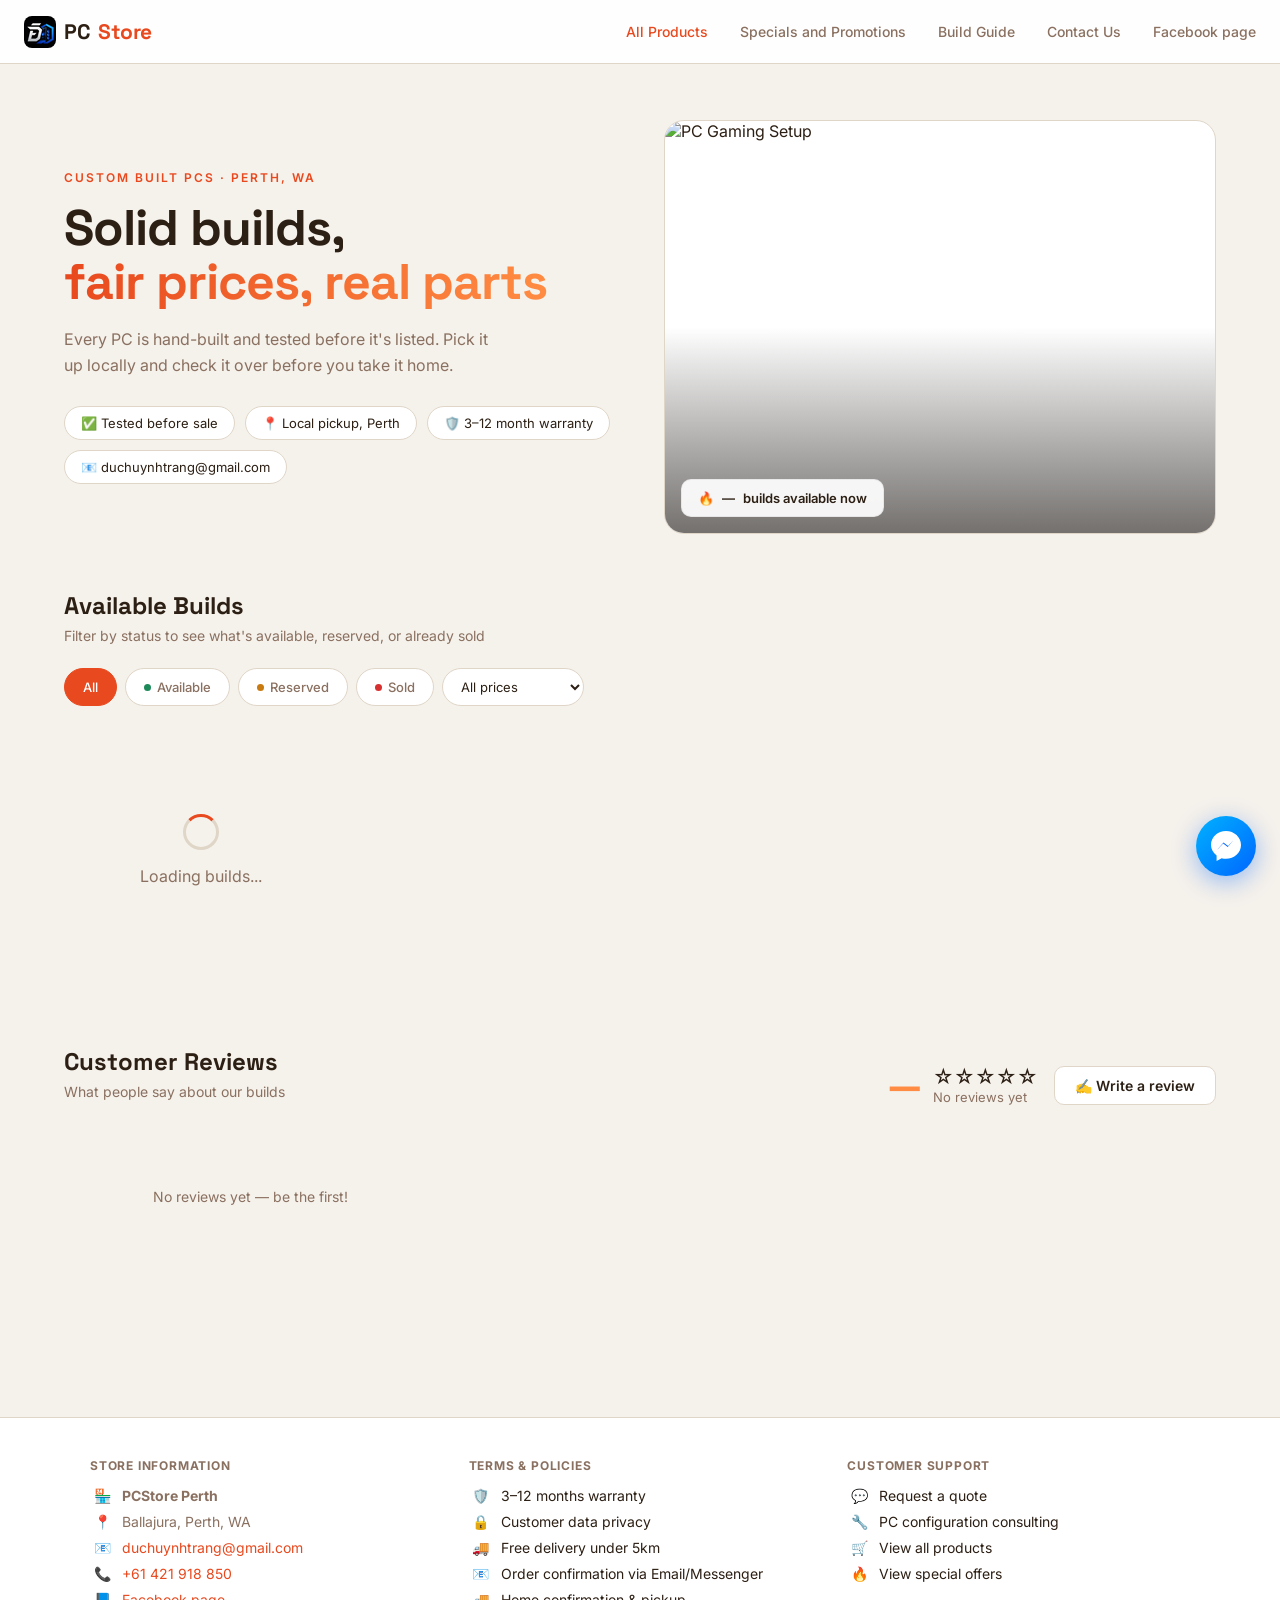
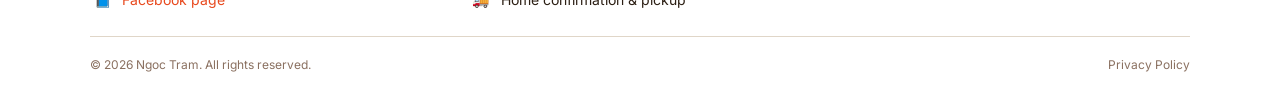
==== commit c01a1189: "Translate footer content from Vietnamese to English" ====
--- a/index.html
+++ b/index.html
@@ -227,9 +227,9 @@
 <footer style="margin-top:64px;border-top:1px solid var(--border);background:var(--surface);padding:40px 24px 24px;text-align:left;">
   <div style="max-width:1100px;margin:0 auto;display:grid;grid-template-columns:repeat(3,1fr);gap:36px">
 
-    <!-- Thông tin cửa hàng -->
-    <div>
-      <div style="font-weight:700;font-size:12px;letter-spacing:.8px;color:var(--muted);margin-bottom:14px;text-transform:uppercase">Thông tin cửa hàng</div>
+    <!-- Store Information -->
+    <div>
+      <div style="font-weight:700;font-size:12px;letter-spacing:.8px;color:var(--muted);margin-bottom:14px;text-transform:uppercase">Store Information</div>
       <div style="display:flex;flex-direction:column;gap:9px;font-size:14px">
         <div style="display:flex;align-items:center;gap:8px"><span style="width:24px;text-align:center;display:inline-block">🏪</span><span><strong>PCStore Perth</strong></span></div>
         <div style="display:flex;align-items:center;gap:8px"><span style="width:24px;text-align:center;display:inline-block">📍</span><span>Ballajura, Perth, WA</span></div>
@@ -239,39 +239,36 @@
       </div>
     </div>
 
-    <!-- Quy định & Chính sách -->
-    <div>
-      <div style="font-weight:700;font-size:12px;letter-spacing:.8px;color:var(--muted);margin-bottom:14px;text-transform:uppercase">Quy định & Chính sách</div>
+    <!-- Terms & Policies -->
+    <div>
+      <div style="font-weight:700;font-size:12px;letter-spacing:.8px;color:var(--muted);margin-bottom:14px;text-transform:uppercase">Terms & Policies</div>
       <div style="display:flex;flex-direction:column;gap:9px;font-size:14px;color:var(--text)">
-        <div style="display:flex;align-items:center;gap:8px"><span style="width:24px;text-align:center;display:inline-block">🛡️</span><span>Bảo hành 3–12 tháng</span></div>
-        <div style="display:flex;align-items:center;gap:8px"><span style="width:24px;text-align:center;display:inline-block">🔒</span><span>Bảo mật thông tin khách hàng</span></div>
-        <div style="display:flex;align-items:center;gap:8px"><span style="width:24px;text-align:center;display:inline-block">🚚</span><span>Vận chuyển miễn phí dưới 5km</span></div>
-         <div style="display:flex;align-items:center;gap:8px"><span style="width:24px;text-align:center;display:inline-block">🚚</span><span>Đơn hàng xác nhận qua Email, messenger</span></div>
-           <div style="display:flex;align-items:center;gap:8px"><span style="width:24px;text-align:center;display:inline-block">🚚</span><span>Khách xác nhận tại nhà, lấy máy</span></div>
-   
-        
-      </div>
-    </div>
-
-    <!-- Hỗ trợ khách hàng -->
-    <div>
-      <div style="font-weight:700;font-size:12px;letter-spacing:.8px;color:var(--muted);margin-bottom:14px;text-transform:uppercase">Hỗ trợ khách hàng</div>
+        <div style="display:flex;align-items:center;gap:8px"><span style="width:24px;text-align:center;display:inline-block">🛡️</span><span>3–12 months warranty</span></div>
+        <div style="display:flex;align-items:center;gap:8px"><span style="width:24px;text-align:center;display:inline-block">🔒</span><span>Customer data privacy</span></div>
+        <div style="display:flex;align-items:center;gap:8px"><span style="width:24px;text-align:center;display:inline-block">🚚</span><span>Free delivery under 5km</span></div>
+        <div style="display:flex;align-items:center;gap:8px"><span style="width:24px;text-align:center;display:inline-block">📧</span><span>Order confirmation via Email/Messenger</span></div>
+        <div style="display:flex;align-items:center;gap:8px"><span style="width:24px;text-align:center;display:inline-block">🚚</span><span>Home confirmation & pickup</span></div>
+      </div>
+    </div>
+
+    <!-- Customer Support -->
+    <div>
+      <div style="font-weight:700;font-size:12px;letter-spacing:.8px;color:var(--muted);margin-bottom:14px;text-transform:uppercase">Customer Support</div>
       <div style="display:flex;flex-direction:column;gap:9px;font-size:14px">
-        <a href="contact.html" style="color:var(--text);text-decoration:none;display:flex;align-items:center;gap:8px"><span style="width:24px;text-align:center;display:inline-block">💬</span><span>Yêu cầu báo giá</span></a>
-        <a href="contact.html" style="color:var(--text);text-decoration:none;display:flex;align-items:center;gap:8px"><span style="width:24px;text-align:center;display:inline-block">🔧</span><span>Tư vấn cấu hình</span></a>
-        <a href="index.html" style="color:var(--text);text-decoration:none;display:flex;align-items:center;gap:8px"><span style="width:24px;text-align:center;display:inline-block">🛒</span><span>Xem tất cả sản phẩm</span></a>
-        <a href="specials.html" style="color:var(--text);text-decoration:none;display:flex;align-items:center;gap:8px"><span style="width:24px;text-align:center;display:inline-block">🔥</span><span>Xem khuyến mãi</span></a>
+        <a href="contact.html" style="color:var(--text);text-decoration:none;display:flex;align-items:center;gap:8px"><span style="width:24px;text-align:center;display:inline-block">💬</span><span>Request a quote</span></a>
+        <a href="contact.html" style="color:var(--text);text-decoration:none;display:flex;align-items:center;gap:8px"><span style="width:24px;text-align:center;display:inline-block">🔧</span><span>PC configuration consulting</span></a>
+        <a href="index.html" style="color:var(--text);text-decoration:none;display:flex;align-items:center;gap:8px"><span style="width:24px;text-align:center;display:inline-block">🛒</span><span>View all products</span></a>
+        <a href="specials.html" style="color:var(--text);text-decoration:none;display:flex;align-items:center;gap:8px"><span style="width:24px;text-align:center;display:inline-block">🔥</span><span>View special offers</span></a>
       </div>
     </div>
 
   </div>
 
   <div style="max-width:1100px;margin:28px auto 0;padding-top:20px;border-top:1px solid var(--border);display:flex;justify-content:space-between;align-items:center;flex-wrap:wrap;gap:8px;font-size:12px;color:var(--muted)">
-    <span>© 2026 Ngọc Trầm. All rights reserved.</span>
+    <span>© 2026 Ngoc Tram. All rights reserved.</span>
     <a href="privacy.html" style="color:var(--muted);text-decoration:none">Privacy Policy</a>
   </div>
 </footer>
-
 <script type="module" src="shop.js"></script>
 </body>
 </html>
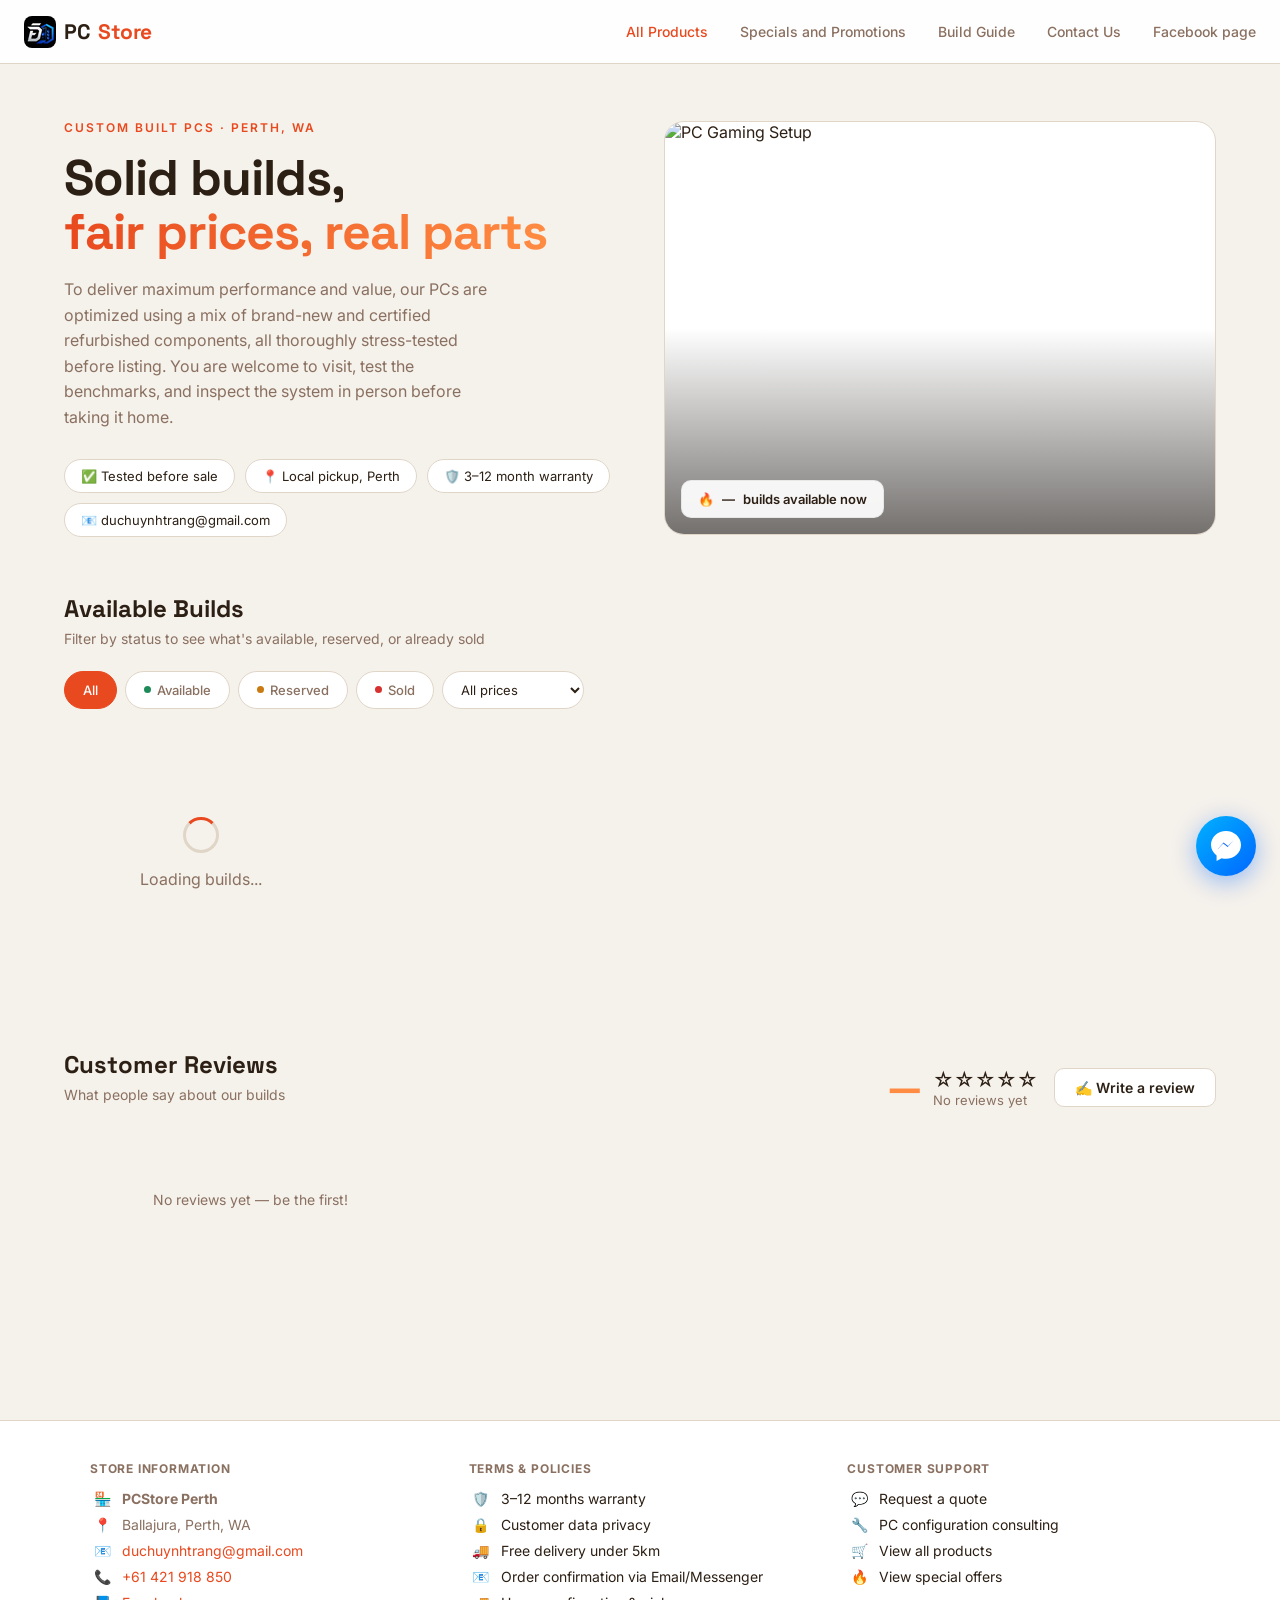
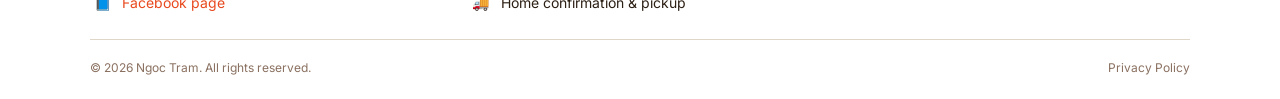
==== commit 32643627: "Revise PC description for clarity and detail Updated product description to emphasize performance an" ====
--- a/index.html
+++ b/index.html
@@ -53,7 +53,7 @@
   <div>
     <div class="hero-eyebrow">Custom Built PCs · Perth, WA</div>
     <h1>Solid builds,<br><em>fair prices, real parts</em></h1>
-    <p>Every PC is hand-built and tested before it's listed. Pick it up locally and check it over before you take it home.</p>
+    <p>To deliver maximum performance and value, our PCs are optimized using a mix of brand-new and certified refurbished components, all thoroughly stress-tested before listing. You are welcome to visit, test the benchmarks, and inspect the system in person before taking it home.</p>
     <div class="hero-tags">
       <span class="hero-tag">✅ Tested before sale</span>
       <span class="hero-tag">📍 Local pickup, Perth</span>
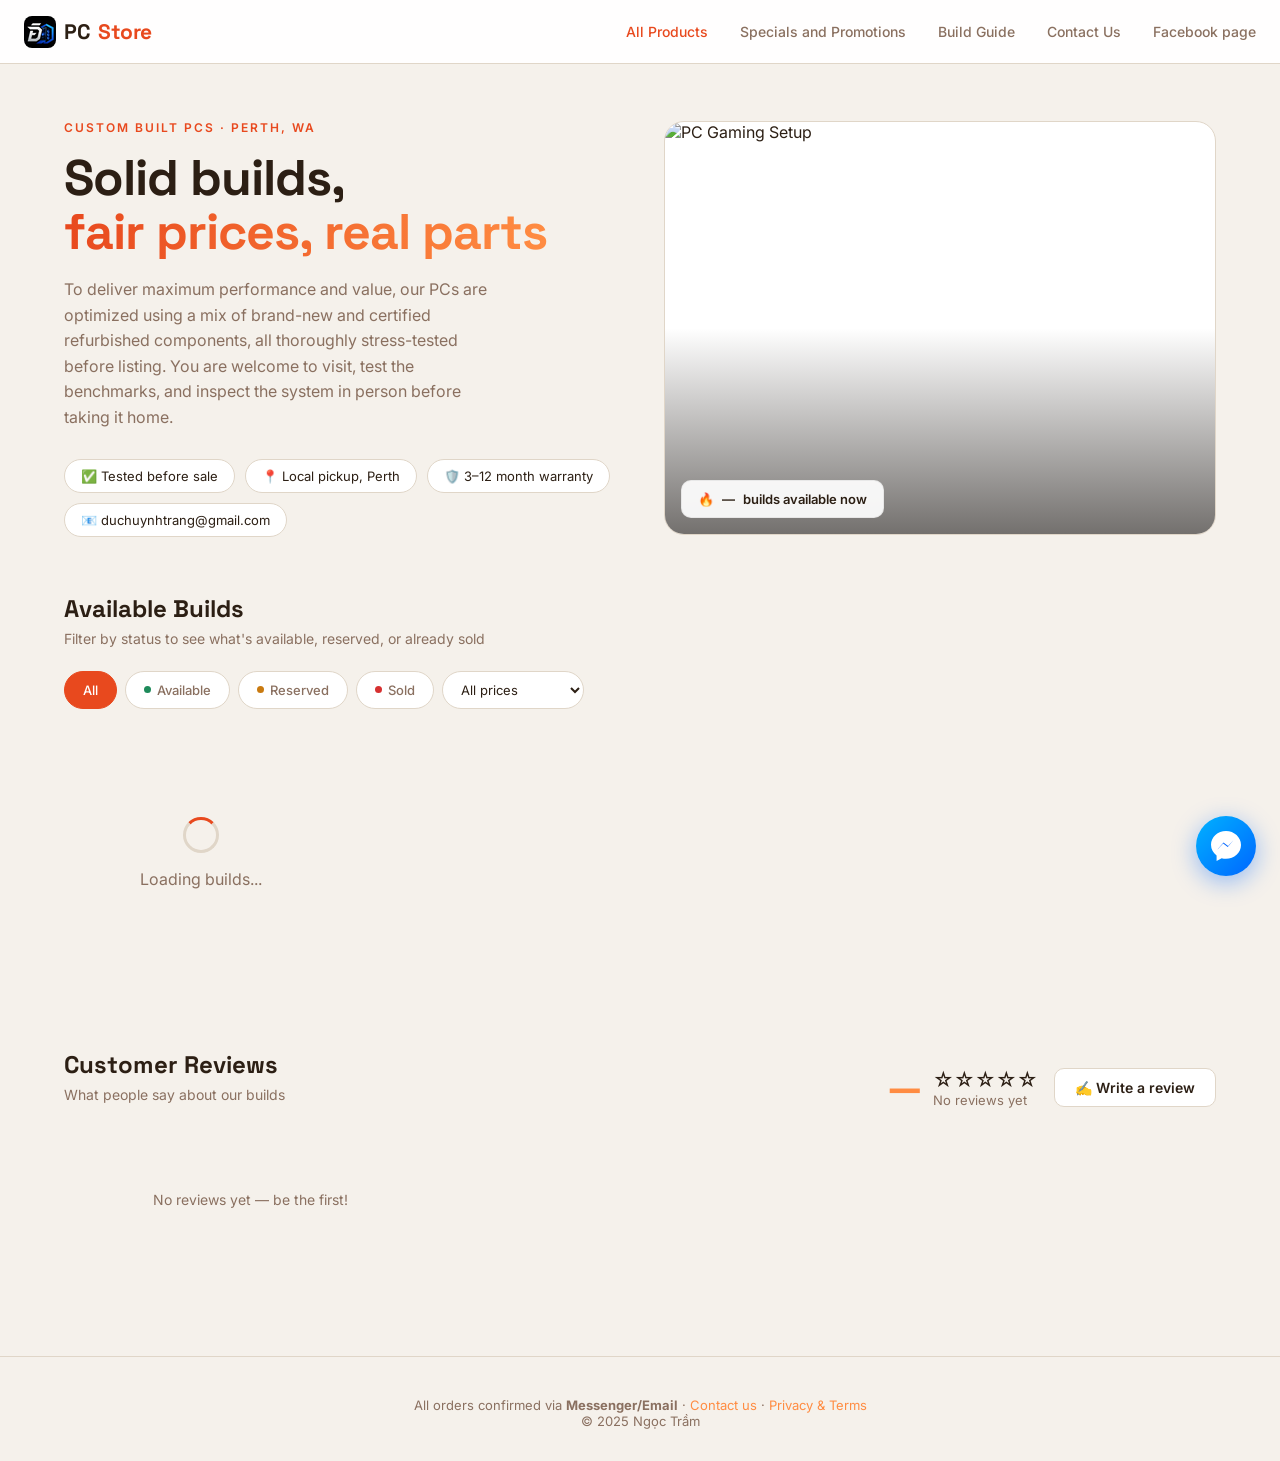
==== commit f78f9304: "Replace footer content with simplified version" ====
--- a/index.html
+++ b/index.html
@@ -223,51 +223,9 @@
 
 <div class="toast" id="toast">✅ Success!</div>
 
-<!-- FOOTER -->
-<footer style="margin-top:64px;border-top:1px solid var(--border);background:var(--surface);padding:40px 24px 24px;text-align:left;">
-  <div style="max-width:1100px;margin:0 auto;display:grid;grid-template-columns:repeat(3,1fr);gap:36px">
-
-    <!-- Store Information -->
-    <div>
-      <div style="font-weight:700;font-size:12px;letter-spacing:.8px;color:var(--muted);margin-bottom:14px;text-transform:uppercase">Store Information</div>
-      <div style="display:flex;flex-direction:column;gap:9px;font-size:14px">
-        <div style="display:flex;align-items:center;gap:8px"><span style="width:24px;text-align:center;display:inline-block">🏪</span><span><strong>PCStore Perth</strong></span></div>
-        <div style="display:flex;align-items:center;gap:8px"><span style="width:24px;text-align:center;display:inline-block">📍</span><span>Ballajura, Perth, WA</span></div>
-        <div style="display:flex;align-items:center;gap:8px"><span style="width:24px;text-align:center;display:inline-block">📧</span><a href="mailto:duchuynhtrang@gmail.com" style="color:var(--accent);text-decoration:none">duchuynhtrang@gmail.com</a></div>
-        <div style="display:flex;align-items:center;gap:8px"><span style="width:24px;text-align:center;display:inline-block">📞</span><a href="tel:+61421918850" style="color:var(--accent);text-decoration:none">+61 421 918 850</a></div>
-        <div style="display:flex;align-items:center;gap:8px"><span style="width:24px;text-align:center;display:inline-block">📘</span><a href="https://www.facebook.com/codepcstore" target="_blank" rel="noopener" style="color:var(--accent);text-decoration:none">Facebook page</a></div>
-      </div>
-    </div>
-
-    <!-- Terms & Policies -->
-    <div>
-      <div style="font-weight:700;font-size:12px;letter-spacing:.8px;color:var(--muted);margin-bottom:14px;text-transform:uppercase">Terms & Policies</div>
-      <div style="display:flex;flex-direction:column;gap:9px;font-size:14px;color:var(--text)">
-        <div style="display:flex;align-items:center;gap:8px"><span style="width:24px;text-align:center;display:inline-block">🛡️</span><span>3–12 months warranty</span></div>
-        <div style="display:flex;align-items:center;gap:8px"><span style="width:24px;text-align:center;display:inline-block">🔒</span><span>Customer data privacy</span></div>
-        <div style="display:flex;align-items:center;gap:8px"><span style="width:24px;text-align:center;display:inline-block">🚚</span><span>Free delivery under 5km</span></div>
-        <div style="display:flex;align-items:center;gap:8px"><span style="width:24px;text-align:center;display:inline-block">📧</span><span>Order confirmation via Email/Messenger</span></div>
-        <div style="display:flex;align-items:center;gap:8px"><span style="width:24px;text-align:center;display:inline-block">🚚</span><span>Home confirmation & pickup</span></div>
-      </div>
-    </div>
-
-    <!-- Customer Support -->
-    <div>
-      <div style="font-weight:700;font-size:12px;letter-spacing:.8px;color:var(--muted);margin-bottom:14px;text-transform:uppercase">Customer Support</div>
-      <div style="display:flex;flex-direction:column;gap:9px;font-size:14px">
-        <a href="contact.html" style="color:var(--text);text-decoration:none;display:flex;align-items:center;gap:8px"><span style="width:24px;text-align:center;display:inline-block">💬</span><span>Request a quote</span></a>
-        <a href="contact.html" style="color:var(--text);text-decoration:none;display:flex;align-items:center;gap:8px"><span style="width:24px;text-align:center;display:inline-block">🔧</span><span>PC configuration consulting</span></a>
-        <a href="index.html" style="color:var(--text);text-decoration:none;display:flex;align-items:center;gap:8px"><span style="width:24px;text-align:center;display:inline-block">🛒</span><span>View all products</span></a>
-        <a href="specials.html" style="color:var(--text);text-decoration:none;display:flex;align-items:center;gap:8px"><span style="width:24px;text-align:center;display:inline-block">🔥</span><span>View special offers</span></a>
-      </div>
-    </div>
-
-  </div>
-
-  <div style="max-width:1100px;margin:28px auto 0;padding-top:20px;border-top:1px solid var(--border);display:flex;justify-content:space-between;align-items:center;flex-wrap:wrap;gap:8px;font-size:12px;color:var(--muted)">
-    <span>© 2026 Ngoc Tram. All rights reserved.</span>
-    <a href="privacy.html" style="color:var(--muted);text-decoration:none">Privacy Policy</a>
-  </div>
+<footer>
+  <div style="margin-top:8px">All orders confirmed via <strong>Messenger/Email</strong> · <a href="contact.html">Contact us</a> · <a href="privacy.html">Privacy &amp; Terms</a></div>
+   <div>© 2025 Ngọc Trầm</div>
 </footer>
 <script type="module" src="shop.js"></script>
 </body>
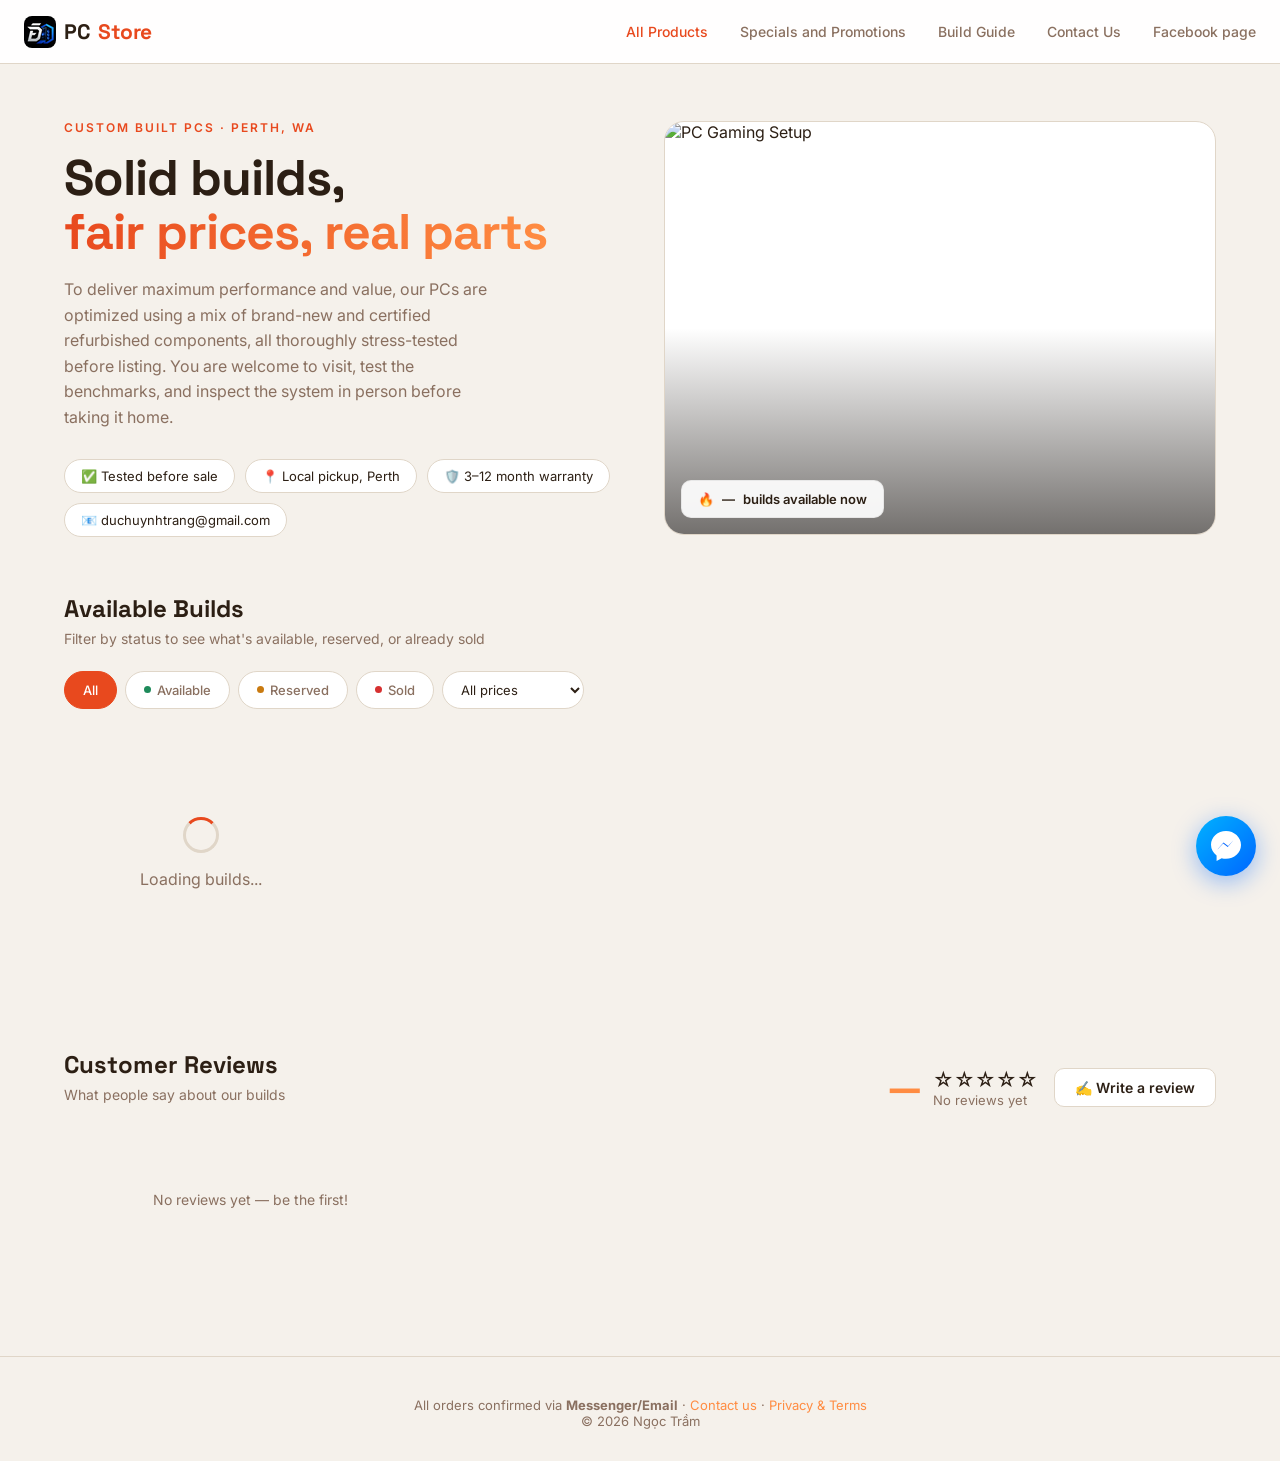
==== commit 0b6d819d: "Update copyright year in footer to 2026" ====
--- a/index.html
+++ b/index.html
@@ -225,7 +225,7 @@
 
 <footer>
   <div style="margin-top:8px">All orders confirmed via <strong>Messenger/Email</strong> · <a href="contact.html">Contact us</a> · <a href="privacy.html">Privacy &amp; Terms</a></div>
-   <div>© 2025 Ngọc Trầm</div>
+   <div>© 2026 Ngọc Trầm</div>
 </footer>
 <script type="module" src="shop.js"></script>
 </body>
